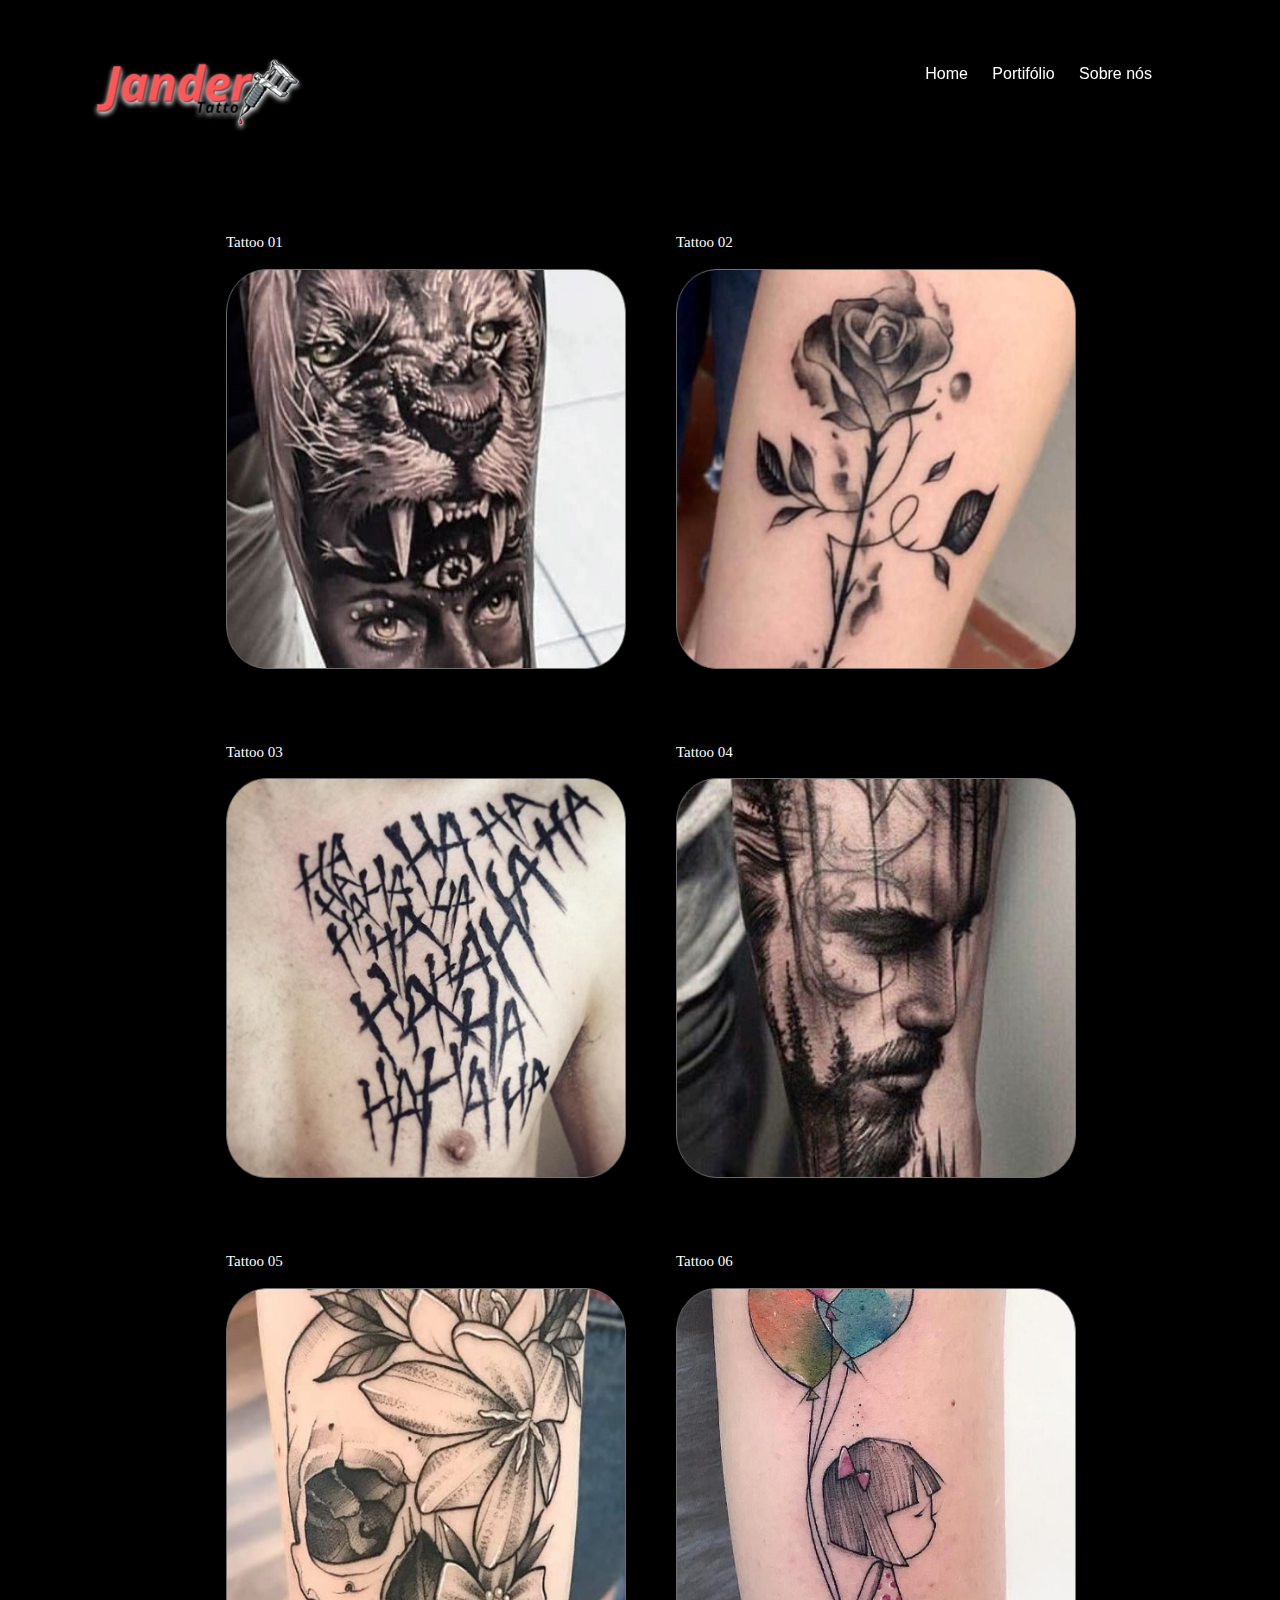
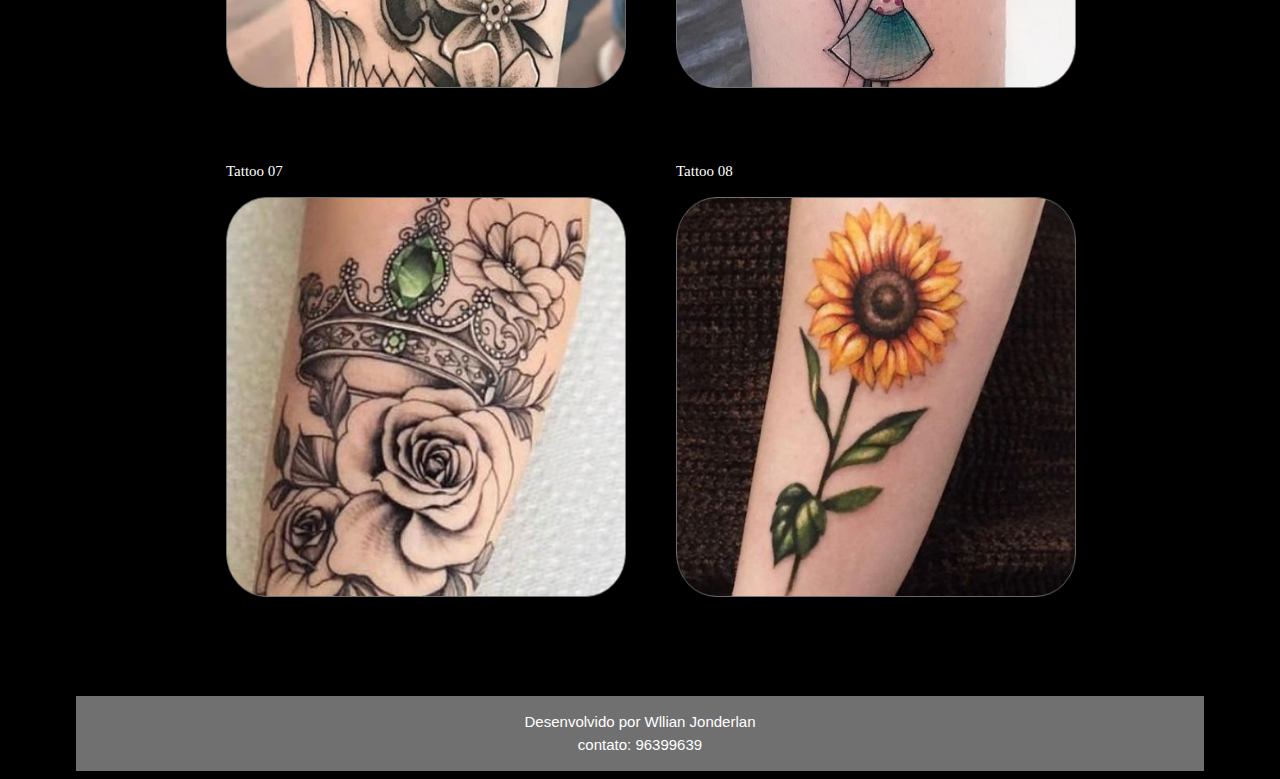
==== portifolio.html @ 0cab0e73 "Site completo" ====
﻿<!DOCTYPE html>

<html lang="pt-br" xmlns="http://www.w3.org/1999/xhtml">
<head>
    <title>Jander Tattoo - Portifólio</title>
    <meta charset="utf-8" />
    <meta name="author" content="Willian Jonderlan" />
    <meta name="description" content="jander_tattoo" />
    <meta name="keywords" content="HTML5, jander_tattoo, tatuagem, ink tattoo, tintas, pela com arte, fotos de tatuagens, portifólio" />
    <link href="css/stylesheet.css" rel="stylesheet" type="text/css" />
</head>
<body>
    <div class="container">
            <header>
                <div class="caixa_header">
                    <a href="index.html" target="_self"><img src="img/logo.png" alt="Logo site jander tattoo" class="marca"></a>
                    <nav>
                        <ul>
                            <li>
                                <a href="index.html">Home</a>
                            </li>
                            <li>
                                <a href="portifolio.html">Portifólio</a>
                            </li>
                            <li>
                                <a href="sobrenos.html">Sobre nós</a>
                            </li>
                        </ul>
                    </nav>
                </div>
            </header>
            <section class="conteiner_portifolio">
                <article>
                    <div class="caixa_portifolio">
                        <p>Tattoo 01</p>
                        <img src="img/tattoo01.png" alt="foto 01" class="foto_tattoo" />
                    </div>
                </article>
                <article>
                    <div class="caixa_portifolio">
                        <p>Tattoo 02</p>
                        <img src="img/tattoo02.png" alt="foto 02" class="foto_tattoo" />
                    </div>
                </article>
                <article>
                    <div class="caixa_portifolio">
                        <p>Tattoo 03</p>
                        <img src="img/tattoo03.png" alt="foto 03" class="foto_tattoo" />
                    </div>
                </article>
                <article>
                    <div class="caixa_portifolio">
                        <p>Tattoo 04</p>
                        <img src="img/tattoo04.png" alt="foto 04" class="foto_tattoo" />
                    </div>
                </article>
                <article>
                    <div class="caixa_portifolio">
                        <p>Tattoo 05</p>
                        <img src="img/tattoo05.png" alt="foto 05" class="foto_tattoo" />
                    </div>
                </article>
                <article>
                    <div class="caixa_portifolio">
                        <p>Tattoo 06</p>
                        <img src="img/tattoo06.png" alt="foto 06" class="foto_tattoo" />
                    </div>
                </article>
                <article>
                    <div class="caixa_portifolio">
                        <p>Tattoo 07</p>
                        <img src="img/tattoo07.png" alt="foto 07" class="foto_tattoo" />
                    </div>
                </article>
                <article>
                    <div class="caixa_portifolio">
                        <p>Tattoo 08</p>
                        <img src="img/tattoo08.png" alt="foto 08" class="foto_tattoo" />
                    </div>
                </article>
            </section>
            <footer>
                <p class="footer">
                    Desenvolvido por Wllian Jonderlan
                    contato: 96399639
                </p>
            </footer>
    </div>

</body>
</html>
---- css/stylesheet.css ----
/*		  
Olá
Este é o CSS do Site de Webdesign
Qualquer dúvida consulte :::http://www.w3.org/community/webed/wiki/CSS/Properties:::
*/

/* Normatização CSS */

body{
    font-family: Arial, Helvetica, sans-serif;
    line-height: 1.5;
    color: #fff;
    font-size: 100%;
    background-color: #000000
}


/*
Todo 'a' vem por default sublinhado, para mudar isso deve-se usar as seguintes propriedades:
text-decoration: none ==> retira o sublinhado;
text-decoration: underline ==> coloca um sublinhado;
text-decoration: overline ==> coloca um sobrelinhado;
text-decoration: underline overline ==> coloca sobre e sublinhado juntos;
text-decoration: line-through ==> coloca uma linha em cima do texto.
*/
a {
    color: #00ccff;
    font-size: 16px;
    text-decoration: none;
}


/*
Como estilizar o comportamento do mouse
a:link estiliza o estado UP (corresponde a situação inicial do link, isto é, o aspecto do link quando a página é carregada no browser do usuário);
a:visited estiliza o estado VISITED (é o aspecto que o link assume quando o usuário passa o ponteiro do mouse sobre o link);
a:hover estiliza o estado OVER (é o aspecto do link depois que foi visitado pelo usuário);
a:active estiliza o estado link ativo (é o aspecto do link ativo, isto é, aquele que foi clicado pelo usuário.);
*/

a:hover{
    text-decoration:underline;

    
}

/* Estilos Principais*/

.container{
    max-width: 1128px;
    margin: 0 auto;
}

img, figure, video, embed{
    max-width: 100%;

}

header {
    width: 100%;    
    margin-top: 36px;
    background-color: #000000, 


}

.marca{
    float: left;
    width: 234px;
}

nav {
    float: right;
    width: 840px;
}

nav ul {
    float: right;
    margin-right: 52px;
}

nav li {
    font-size: 12px;
    display: inline-block;
    margin-left: 20px;
    margin-top: 10px;
}

nav li a {
    color: #fff;
}

/* 
O Position não serve para diagramar a estrutura de layouts. Para isso, você utiliza a propriedade float do css. O Position vai servir para fazer coisas mais simples.
#fixed irá fixar a posição do elemento na coordenada que você definir
#relative posiciona o elemento em relação a si mesmo.
#absolute se utiliza do ponto superior esquerdo de outros elementos. Estes elementos são os parentes dele do elemento com position absolute. Mais especificamente o pai.
*/

/*Banner da home*/

.banner_home {
    background-image: url(../img/banner_home.png);
    background-size: 1200px;
    background-repeat:no-repeat;
    position: inherit;
    height: 650px;
    margin-bottom: 0;
    margin-right: 5px;
    margin-top: 0px;
}

.chamado {
    position: inherit;
    top: 300px;
    float: right;
    margin-right: 48px;
    margin-top: 200px;
}

.chamado a {
    color: #000000;
    font-weight: 200;
    padding: 0px 5px 0px 5px;
    
}

.chamado h1{
    font-family: 'Felix Titling';
    font-size: 50px;
    width: 300px;
    text-align:right;
    color: #707070;
    
}

.orcamento {
    background-color: #ff0000;
    border-radius: 8px;
    float: right;
}

/*Banner da home - FIM */

.banner_tipostatoo {
    background-image: url(../img/banner_tinta.png);
    background-size: 1200px;
    background-repeat:repeat-y;
    height: 400px;
    margin-bottom: 0;
    margin-right: 0;
    margin-top: 0;
}

.caixa_banner_tipostatoo {
    background: rgba(0,0,0,0.8);
    height: 400px;
}

/*Tipos de Tattoo*/

.tipos_tattoo {
    width: 210px;
    height: 300px;
    float: left;
    margin-right: 24px;
    margin-left: 24px;
    margin-top: -20px;
    background-color: #38C1CB;
    text-align: center;
    border-radius: 8px;
    color: #000000;
    padding: 15px 10px 10px 10px;
}

.tipos_tattoo h2{
    margin-top: 0;
}


/*Tipos de Tattoo - FIM */


/*Depoimentos*/

.titulo_depoimentos {
    margin: 20px 50px 20px 50px;
    align-items: center;
    justify-content: center;
    display: flex;
    color: #707070;
}

.titulo_depoimentos p{

    text-align: center;
    font-family: 'Felix Titling';
    font-size: 30px;
    width: 300px;
}


.caixa_depoimentos {
    width: 300px;
    float: left;
    margin-right: 24px;
    margin-bottom: 80px;
    padding-right: 20px;
    padding-left: 20px;
}

.texto_depoimentos {
    text-align:center;
    height: 180px;
    padding: 15px 10px 10px 10px;
    background-color: #fff;
    border-radius: 8px;
    color: #000000;
    margin-bottom: 5px;
}

.caixa_depoimentos img {
    width: 200px;
    height: 200px;
    margin-left: 50px;

}

.caixa_depoimentos p {
    text-align: center;
}
/*Depoimentos - FIM */


/* MENU*/
.caixa_header {
    position: fixed;
    background: rgba(0,0,0,0.6);
    margin-top: 0;
    width: 1128px;
}



/* MENU - FIM*/

h1{
    font-size: 40px;
    color: #fff;
    font-weight: 200;
    margin-top: 0;
    margin-bottom: 0;
}

.destaque{
    font-size: 18px;
    color: #fff;
    font-weight:200;
}


.coluna:last-child {
    margin-right: 0;
}

.coluna p {
    text-align:justify;
    font-size: 16px;
}

h2 {
    font-size: 24px;
}


footer {
    width: 100%;
    background: #707070;
    align-items: center;
    justify-content: center;
    display: flex;
}

footer p{
    width: 250px;
    font-size: 15px;
    color: #fff;
    text-align: center;
}

/* PORTIFÓLIO*/

.caixa_portifolio {
    position: static;
    background: rgba(0,0,0,0.6);
    margin-top: 50px;
    margin-left: 50px;
    float: left;

}

.caixa_portifolio img{
    width: 400px;
    height: 400px;
}

.conteiner_portifolio {
    padding-top: 130px;
    padding-left: 100px;
    margin-bottom: 80px;
    height: 2050px;
}
.caixa_portifolio p {
    font-family: 'Felix Titling';
    font-size: 15px;
}
/* PORTIFÓLIO - FIM*/



/* SOBRE NÓS*/
.conteiner_sobrenos {
    padding-top: 130px;
    margin-bottom: 80px;
    height: 1150px;
}

.sobre_nos_textos h2 {
    font-family: 'Felix Titling';
    font-size: 30px;
    width: 800px;
    color: #707070;
}

.sobre_nos_textos p {
    font-size: 15px;
    width: 700px;
    color: #858585;
    margin-bottom: 40px;
}

.sobre_nos_textos img{
    border: 10px solid #707070;
    width: 900px;
}

/* SOBRE NÓS - FIM*/
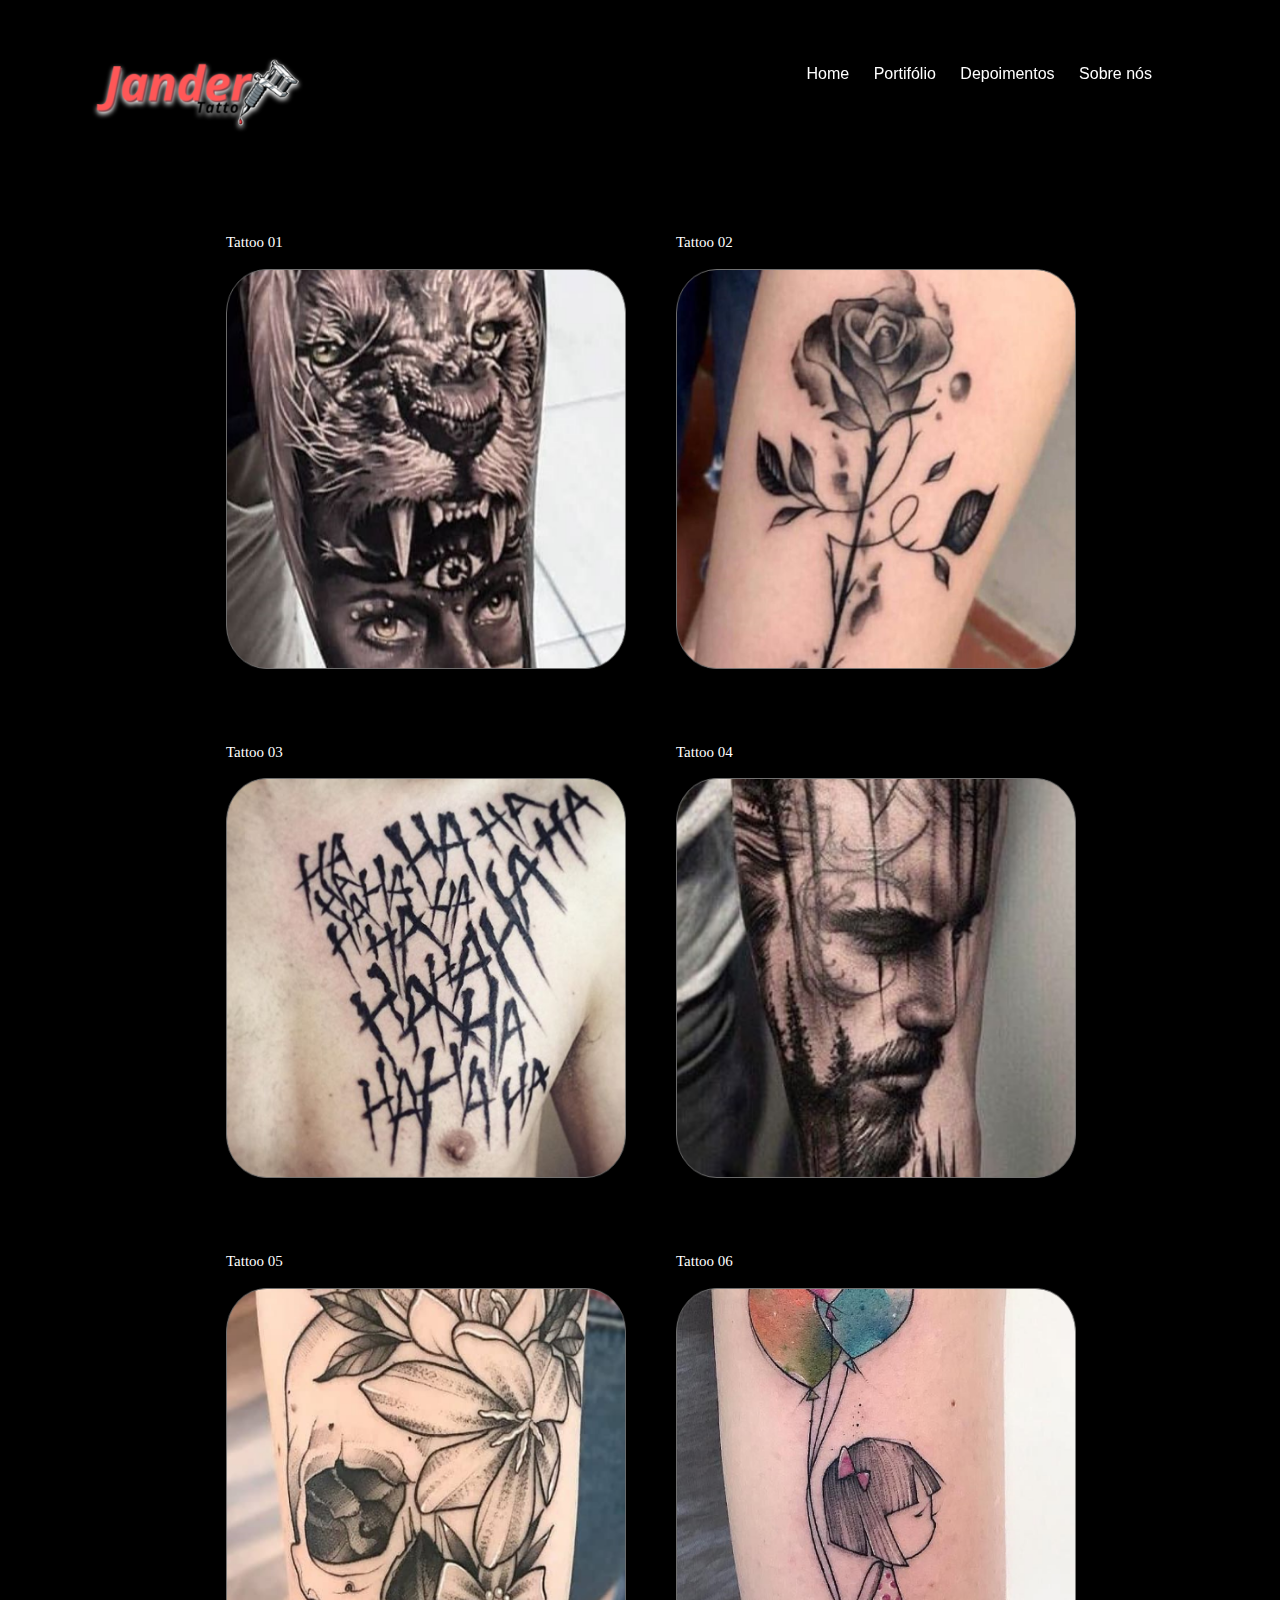
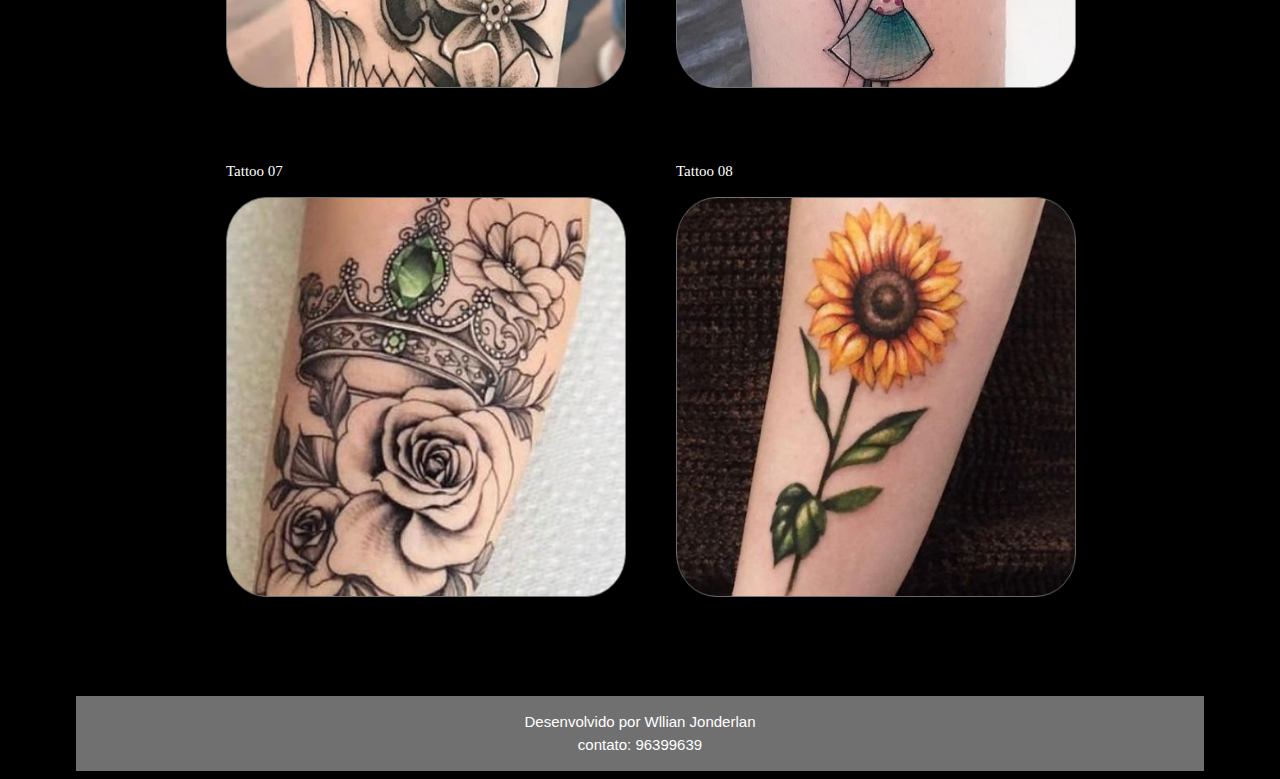
==== commit a7ad46ec: "Atualização Site Tattoo" ====
--- a/portifolio.html
+++ b/portifolio.html
@@ -11,80 +11,83 @@
 </head>
 <body>
     <div class="container">
-            <header>
-                <div class="caixa_header">
-                    <a href="index.html" target="_self"><img src="img/logo.png" alt="Logo site jander tattoo" class="marca"></a>
-                    <nav>
-                        <ul>
-                            <li>
-                                <a href="index.html">Home</a>
-                            </li>
-                            <li>
-                                <a href="portifolio.html">Portifólio</a>
-                            </li>
-                            <li>
-                                <a href="sobrenos.html">Sobre nós</a>
-                            </li>
-                        </ul>
-                    </nav>
+        <header>
+            <div class="caixa_header">
+                <a href="index.html" target="_self"><img src="img/logo.png" alt="Logo site jander tattoo" class="marca"></a>
+                <nav>
+                    <ul>
+                        <li>
+                            <a href="index.html">Home</a>
+                        </li>
+                        <li>
+                            <a href="portifolio.html">Portifólio</a>
+                        </li>
+                        <li>
+                            <a href="depoimentos.html">Depoimentos</a>
+                        </li>
+                        <li>
+                            <a href="sobrenos.html">Sobre nós</a>
+                        </li>
+                    </ul>
+                </nav>
+            </div>
+        </header>
+        <section class="conteiner_portifolio">
+            <article>
+                <div class="caixa_portifolio">
+                    <p>Tattoo 01</p>
+                    <img src="img/tattoo01.png" alt="foto 01" class="foto_tattoo" />
                 </div>
-            </header>
-            <section class="conteiner_portifolio">
-                <article>
-                    <div class="caixa_portifolio">
-                        <p>Tattoo 01</p>
-                        <img src="img/tattoo01.png" alt="foto 01" class="foto_tattoo" />
-                    </div>
-                </article>
-                <article>
-                    <div class="caixa_portifolio">
-                        <p>Tattoo 02</p>
-                        <img src="img/tattoo02.png" alt="foto 02" class="foto_tattoo" />
-                    </div>
-                </article>
-                <article>
-                    <div class="caixa_portifolio">
-                        <p>Tattoo 03</p>
-                        <img src="img/tattoo03.png" alt="foto 03" class="foto_tattoo" />
-                    </div>
-                </article>
-                <article>
-                    <div class="caixa_portifolio">
-                        <p>Tattoo 04</p>
-                        <img src="img/tattoo04.png" alt="foto 04" class="foto_tattoo" />
-                    </div>
-                </article>
-                <article>
-                    <div class="caixa_portifolio">
-                        <p>Tattoo 05</p>
-                        <img src="img/tattoo05.png" alt="foto 05" class="foto_tattoo" />
-                    </div>
-                </article>
-                <article>
-                    <div class="caixa_portifolio">
-                        <p>Tattoo 06</p>
-                        <img src="img/tattoo06.png" alt="foto 06" class="foto_tattoo" />
-                    </div>
-                </article>
-                <article>
-                    <div class="caixa_portifolio">
-                        <p>Tattoo 07</p>
-                        <img src="img/tattoo07.png" alt="foto 07" class="foto_tattoo" />
-                    </div>
-                </article>
-                <article>
-                    <div class="caixa_portifolio">
-                        <p>Tattoo 08</p>
-                        <img src="img/tattoo08.png" alt="foto 08" class="foto_tattoo" />
-                    </div>
-                </article>
-            </section>
-            <footer>
-                <p class="footer">
-                    Desenvolvido por Wllian Jonderlan
-                    contato: 96399639
-                </p>
-            </footer>
+            </article>
+            <article>
+                <div class="caixa_portifolio">
+                    <p>Tattoo 02</p>
+                    <img src="img/tattoo02.png" alt="foto 02" class="foto_tattoo" />
+                </div>
+            </article>
+            <article>
+                <div class="caixa_portifolio">
+                    <p>Tattoo 03</p>
+                    <img src="img/tattoo03.png" alt="foto 03" class="foto_tattoo" />
+                </div>
+            </article>
+            <article>
+                <div class="caixa_portifolio">
+                    <p>Tattoo 04</p>
+                    <img src="img/tattoo04.png" alt="foto 04" class="foto_tattoo" />
+                </div>
+            </article>
+            <article>
+                <div class="caixa_portifolio">
+                    <p>Tattoo 05</p>
+                    <img src="img/tattoo05.png" alt="foto 05" class="foto_tattoo" />
+                </div>
+            </article>
+            <article>
+                <div class="caixa_portifolio">
+                    <p>Tattoo 06</p>
+                    <img src="img/tattoo06.png" alt="foto 06" class="foto_tattoo" />
+                </div>
+            </article>
+            <article>
+                <div class="caixa_portifolio">
+                    <p>Tattoo 07</p>
+                    <img src="img/tattoo07.png" alt="foto 07" class="foto_tattoo" />
+                </div>
+            </article>
+            <article>
+                <div class="caixa_portifolio">
+                    <p>Tattoo 08</p>
+                    <img src="img/tattoo08.png" alt="foto 08" class="foto_tattoo" />
+                </div>
+            </article>
+        </section>
+        <footer>
+            <p class="footer">
+                Desenvolvido por Wllian Jonderlan
+                contato: 96399639
+            </p>
+        </footer>
     </div>
 
 </body>
--- a/css/stylesheet.css
+++ b/css/stylesheet.css
@@ -199,12 +199,27 @@
     width: 300px;
 }
 
+.titulo_depoimentos2 {
+    margin: 20px 50px 20px 50px;
+    padding-top: 130px;
+    align-items: center;
+    justify-content: center;
+    display: flex;
+    color: #707070;
+}
+
+.titulo_depoimentos2 p {
+    text-align: center;
+    font-family: 'Felix Titling';
+    font-size: 30px;
+    width: 300px;
+}
 
 .caixa_depoimentos {
     width: 300px;
     float: left;
     margin-right: 24px;
-    margin-bottom: 80px;
+    margin-bottom: 30px;
     padding-right: 20px;
     padding-left: 20px;
 }
@@ -229,6 +244,27 @@
 .caixa_depoimentos p {
     text-align: center;
 }
+
+.veja_mais_depoimentos {
+    background-color: #858585;
+    border-radius: 8px;
+    float: left;
+    padding-left: 10px;
+    padding-right: 10px;
+    color: #000000;
+    margin-left: 450px;
+    margin-bottom: 50px;
+}
+    
+.veja_mais_depoimentos a {
+    color: #000000;
+    font-weight: 200;
+    padding: 0px 5px 0px 5px;
+}
+
+
+
+
 /*Depoimentos - FIM */
 
 
@@ -239,10 +275,8 @@
     margin-top: 0;
     width: 1128px;
 }
-
-
-
 /* MENU - FIM*/
+
 
 h1{
     font-size: 40px;
